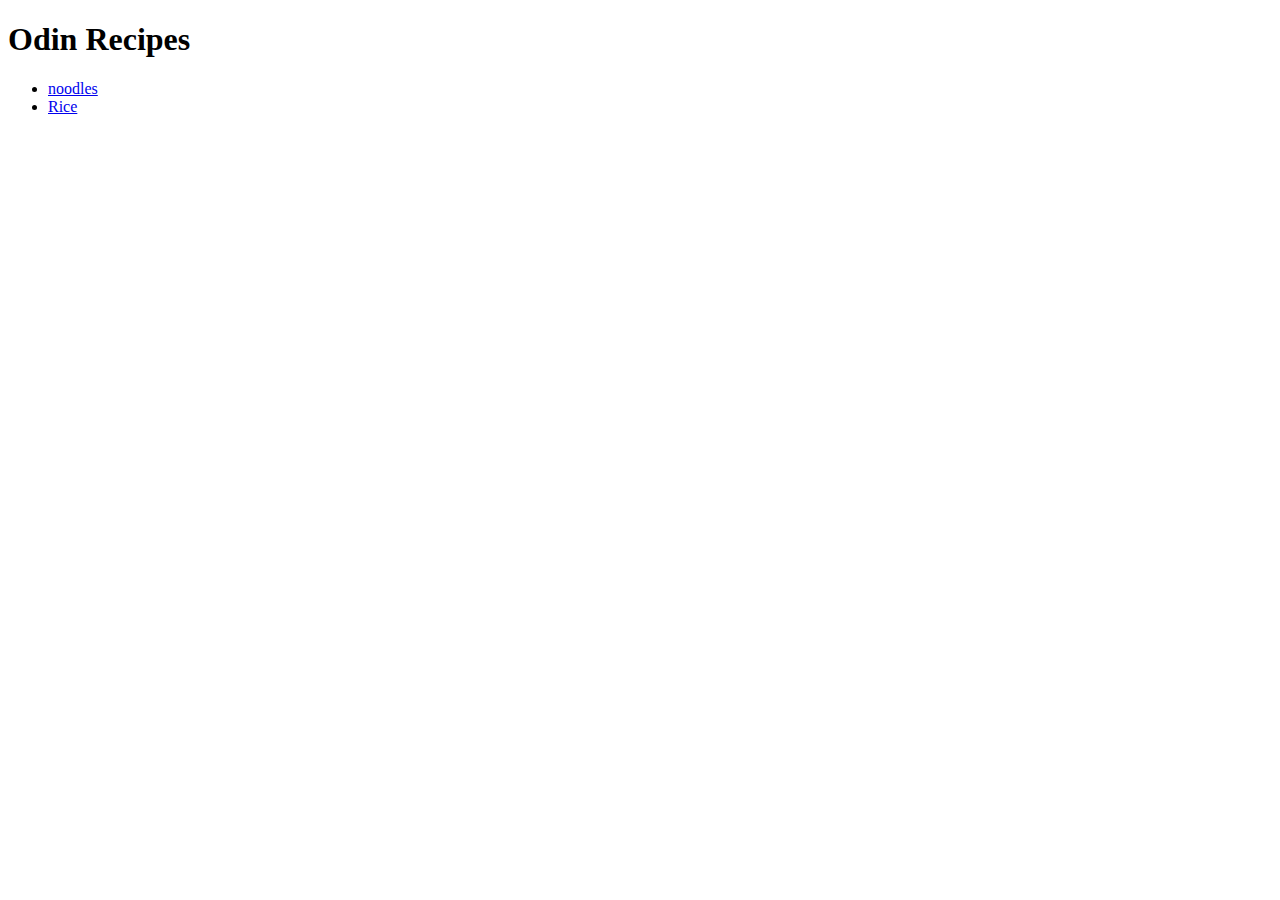
==== index.html @ 5e6f1d15 "no more chnages" ====
<!DOCTYPE html>
<html lang="en">
<head>
    <meta charset="UTF-8">
    <meta name="viewport" content="width=device-width, initial-scale=1.0">
    <title>Recipes</title>
</head>
<body>
    <h1>Odin Recipes</h1>
    <ul>
        <li><a href="recipes/noodles.html">noodles</a></li>

        <li><a href="recipes/rice.html">Rice</a></li>
    </ul>
</body>
</html>
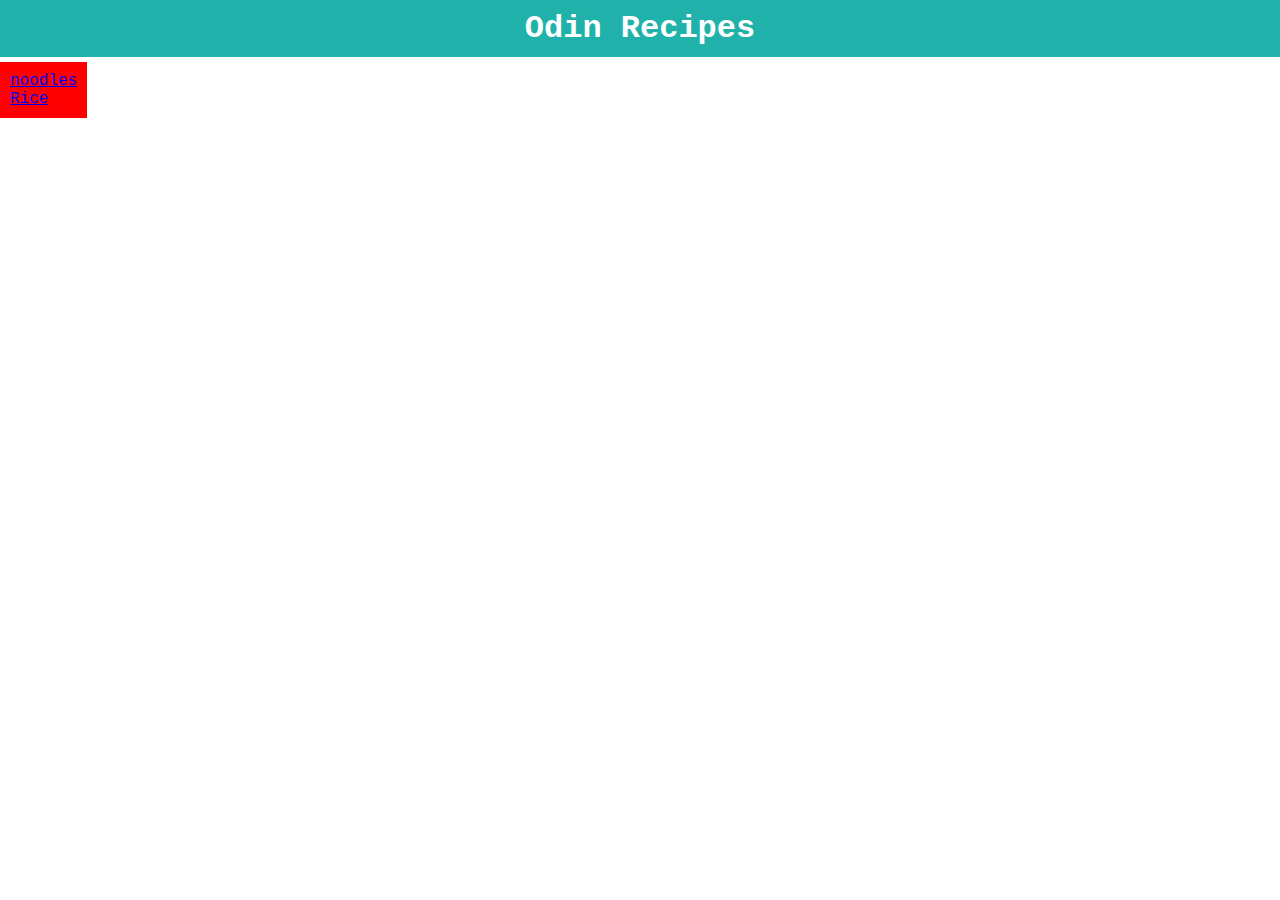
==== commit 7789040c: "s" ====
--- a/index.html
+++ b/index.html
@@ -2,15 +2,20 @@
 <html lang="en">
 <head>
     <meta charset="UTF-8">
+    <link rel="stylesheet" href="style.css">
     <meta name="viewport" content="width=device-width, initial-scale=1.0">
     <title>Recipes</title>
 </head>
 <body>
-    <h1>Odin Recipes</h1>
-    <ul>
-        <li><a href="recipes/noodles.html">noodles</a></li>
+    <div class="header">
+        <h1>Odin Recipes</h1>
+    </div>
 
-        <li><a href="recipes/rice.html">Rice</a></li>
-    </ul>
+    <div class="recipes">
+        <ul>
+            <li><a href="recipes/noodles.html">noodles</a></li>
+            <li><a href="recipes/rice.html">Rice</a></li>
+        </ul>
+    </div>
 </body>
 </html>--- a/style.css
+++ b/style.css
@@ -0,0 +1,21 @@
+*{
+    margin: 0;
+    box-sizing: border-box;
+    padding: 0;
+    font-family: 'Courier New', Courier, monospace;
+}
+
+.header{
+    text-align: center;
+    background-color: lightseagreen;
+    color: white;
+    padding: 10px;
+    margin-bottom: 5px;
+    width: auto;
+}
+
+.recipes{
+    display: inline-block;
+    padding: 10px;
+    background-color: red;
+}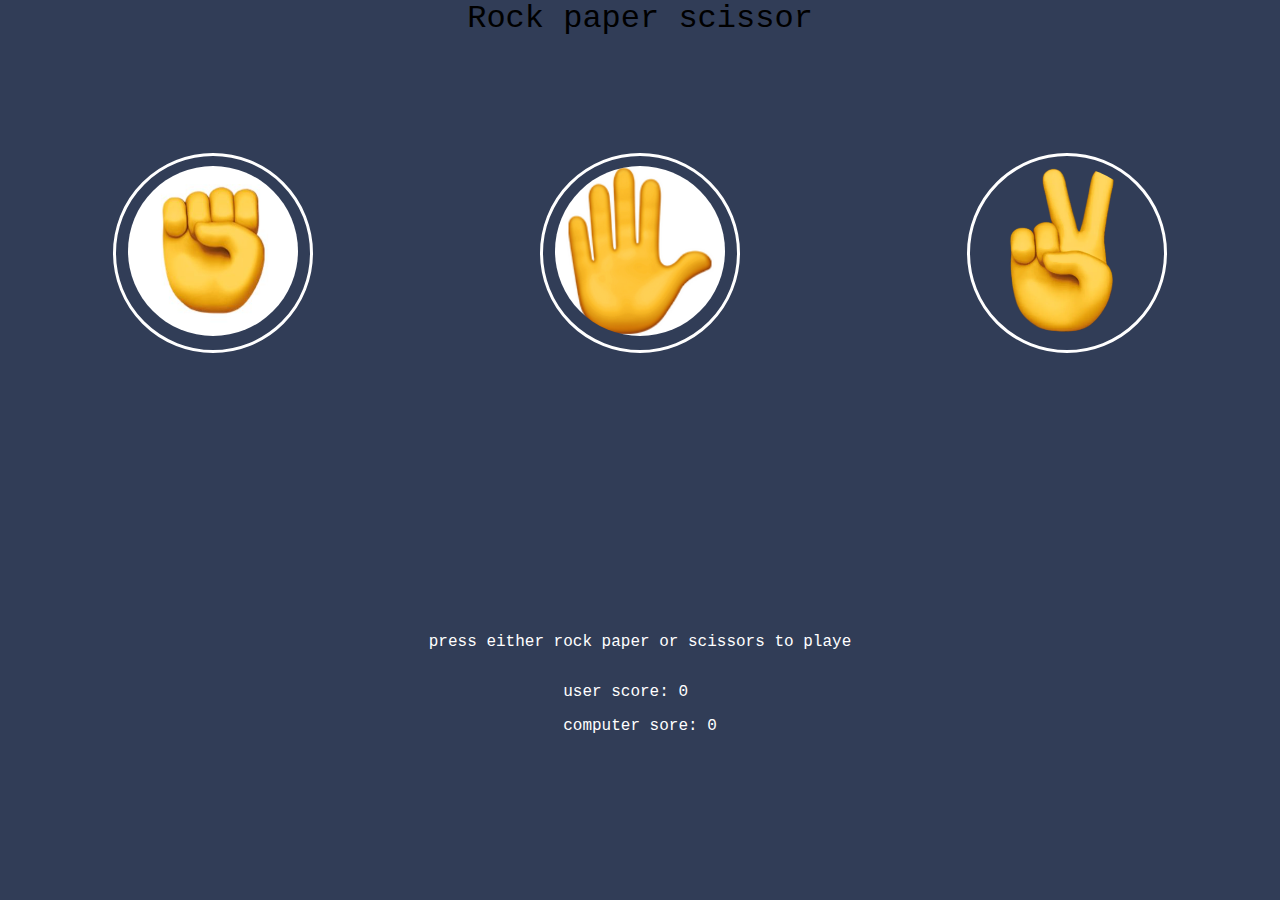
==== commit 30f91a0b: "rps" ====
--- a/index.html
+++ b/index.html
@@ -1,21 +1,26 @@
 <!DOCTYPE html>
 <html lang="en">
 <head>
-    <meta charset="UTF-8">
-    <link rel="stylesheet" href="style.css">
-    <meta name="viewport" content="width=device-width, initial-scale=1.0">
-    <title>Recipes</title>
+	<meta charset="UTF-8">
+	<meta name="viewport" content="width=device-width, initial-scale=1.0">
+	<link rel="stylesheet" href="style.css">
+	<script src="app.js" defer></script>
+	<title>Document</title>
 </head>
 <body>
-    <div class="header">
-        <h1>Odin Recipes</h1>
-    </div>
-
-    <div class="recipes">
-        <ul>
-            <li><a href="recipes/noodles.html">noodles</a></li>
-            <li><a href="recipes/rice.html">Rice</a></li>
-        </ul>
-    </div>
+	<div class="header">Rock paper scissor</div>
+	<div class="main">
+			<button id="rock"><img src="rock.jpeg" alt=""></button>
+			<button id="paper"><img src="raised-hand.png" alt=""></button>
+			<button id="scissors"><img src="scissors.jpeg" alt=""></button>
+	</div>
+	<div class="result">
+		<p>press either rock paper or scissors to playe</p>
+		<div class="score">
+			<p id="user_scr">user score: 0</p>
+			<p id="comp_scr">computer sore: 0</p>
+		</div>
+	</div>
+	
 </body>
 </html>--- a/style.css
+++ b/style.css
@@ -1,21 +1,48 @@
-*{
+body{
+    font-family: 'Courier New', Courier, monospace;
+    display: flex;
+    flex-direction: column;
     margin: 0;
-    box-sizing: border-box;
+    height: 100vh;
     padding: 0;
-    font-family: 'Courier New', Courier, monospace;
+    background-color: #313d57;
+}
+.header{
+    font-size: 32px;
+    display: flex;
+    justify-content: center;
+    align-items: center;
+    /* border: 3px red solid; */
 }
 
-.header{
-    text-align: center;
-    background-color: lightseagreen;
+.main{
+    flex: 1;
+    display: flex;
+    justify-content: space-around;
+    align-items: center;
+    /* border: 3px red solid; */
+}
+button{
+    border: white 3px solid;
+    background-color: #313d57;
+    border-radius: 50%;
+    height: 200px;
+    width: 200px;
+}
+button:hover {
+    background-color: #04AA6D; /* Green */
     color: white;
-    padding: 10px;
-    margin-bottom: 5px;
-    width: auto;
 }
-
-.recipes{
-    display: inline-block;
-    padding: 10px;
-    background-color: red;
-}+button img{
+    height: 170px;
+    width: 170px;
+    border-radius: 50%;
+}
+.result{
+    display: flex;
+    flex: 1;
+    justify-content: center;
+    align-items: center;
+    flex-direction: column;
+    color: white;
+}
